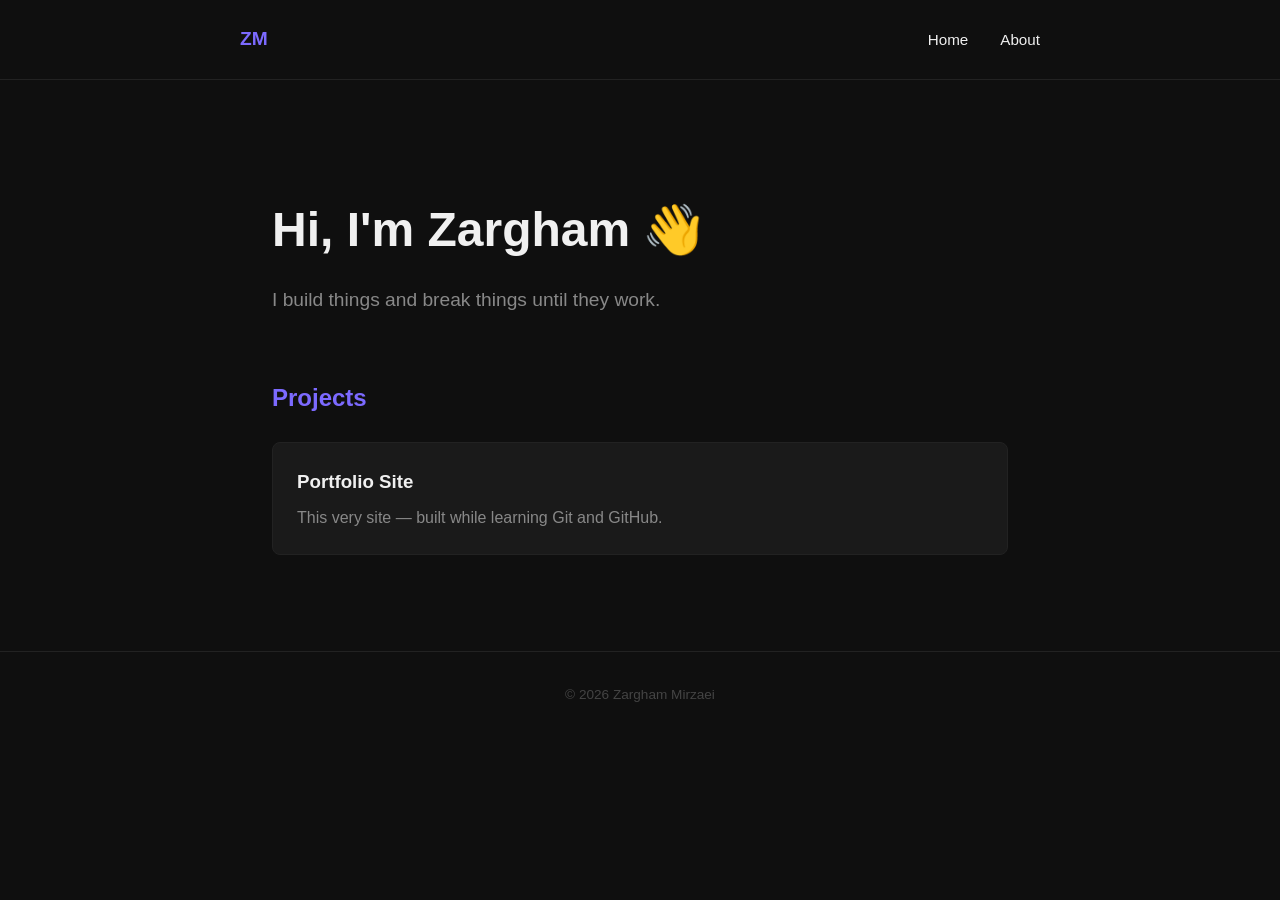
==== index.html @ f3399189 "Add homepage and stylesheet" ====
<!DOCTYPE html>
<html lang="en">
  <head>
    <meta charset="UTF-8" />
    <meta name="viewport" content="width=device-width, initial-scale=1.0" />
    <title>Zargham Mirzaei</title>
    <link rel="stylesheet" href="style.css" />
  </head>
  <body>
    <header>
      <nav>
        <span class="logo">ZM</span>
        <ul>
          <li><a href="index.html">Home</a></li>
          <li><a href="about.html">About</a></li>
        </ul>
      </nav>
    </header>

    <main>
      <section class="hero">
        <h1>Hi, I'm Zargham 👋</h1>
        <p>I build things and break things until they work.</p>
      </section>

      <section class="projects">
        <h2>Projects</h2>
        <div class="card">
          <h3>Portfolio Site</h3>
          <p>This very site — built while learning Git and GitHub.</p>
        </div>
      </section>
    </main>

    <footer>
      <p>© 2026 Zargham Mirzaei</p>
    </footer>
  </body>
</html>
---- style.css ----
* {
  margin: 0;
  padding: 0;
  box-sizing: border-box;
}

body {
  font-family: -apple-system, BlinkMacSystemFont, "Segoe UI", sans-serif;
  background: #0f0f0f;
  color: #f0f0f0;
  line-height: 1.6;
}

/* NAV */
header {
  padding: 1.5rem 2rem;
  border-bottom: 1px solid #222;
}

nav {
  display: flex;
  justify-content: space-between;
  align-items: center;
  max-width: 800px;
  margin: 0 auto;
}

.logo {
  font-weight: 700;
  font-size: 1.2rem;
  color: #7c6aff;
}

nav ul {
  list-style: none;
  display: flex;
  gap: 2rem;
}

nav a {
  color: #f0f0f0;
  text-decoration: none;
  font-size: 0.95rem;
}

nav a:hover {
  color: #7c6aff;
}

/* HERO */
main {
  max-width: 800px;
  margin: 0 auto;
  padding: 2rem;
}

.hero {
  padding: 5rem 0 4rem;
}

.hero h1 {
  font-size: 3rem;
  margin-bottom: 1rem;
}

.hero p {
  font-size: 1.2rem;
  color: #888;
}

/* PROJECTS */
.projects h2 {
  font-size: 1.5rem;
  margin-bottom: 1.5rem;
  color: #7c6aff;
}

.card {
  background: #1a1a1a;
  border: 1px solid #222;
  border-radius: 8px;
  padding: 1.5rem;
}

.card h3 {
  margin-bottom: 0.5rem;
}

.card p {
  color: #888;
}

/* FOOTER */
footer {
  text-align: center;
  padding: 2rem;
  margin-top: 4rem;
  border-top: 1px solid #222;
  color: #444;
  font-size: 0.85rem;
}
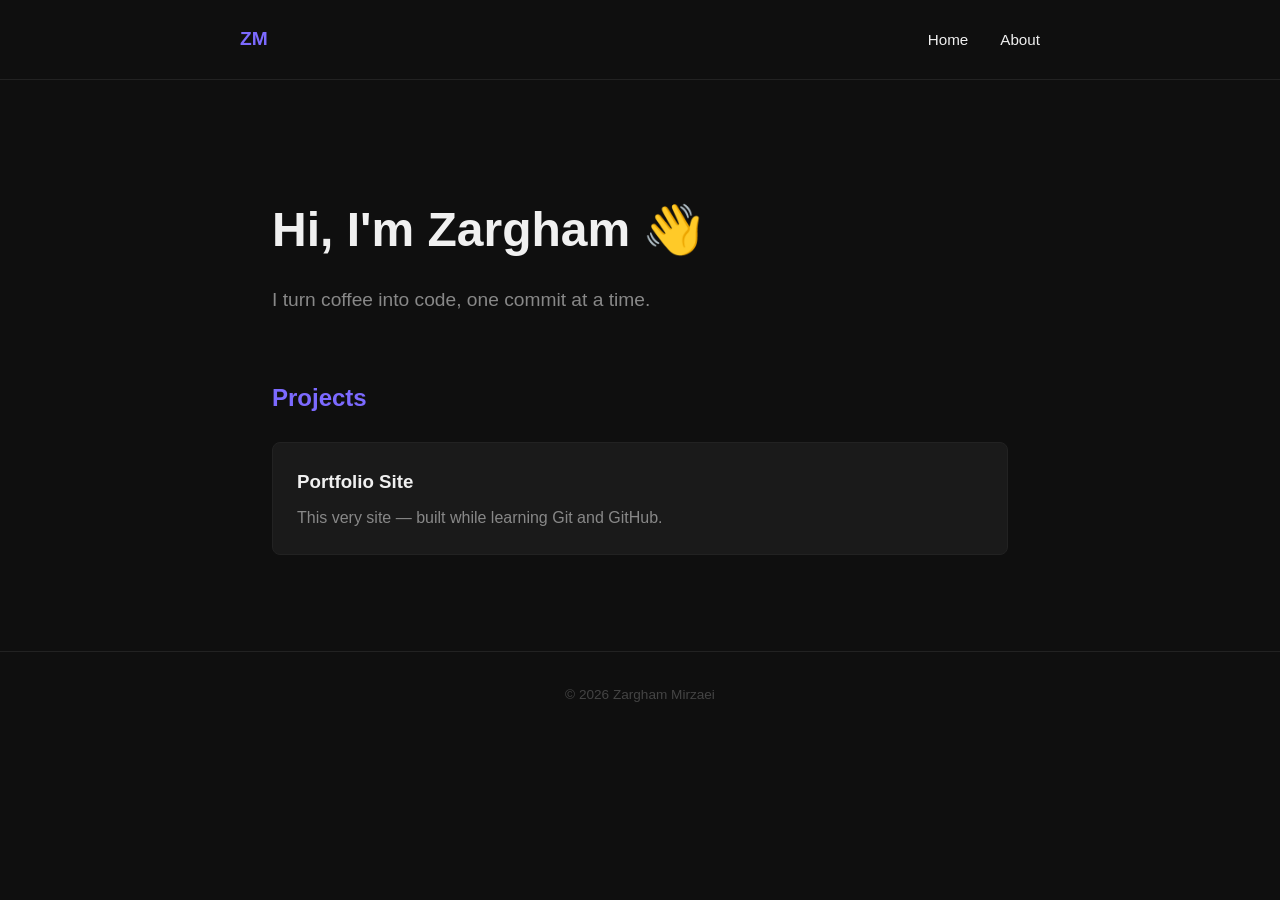
==== commit 1920b1b8: "update hero tag" ====
--- a/index.html
+++ b/index.html
@@ -1,4 +1,4 @@
-<!DOCTYPE html>
+<!doctype html>
 <html lang="en">
   <head>
     <meta charset="UTF-8" />
@@ -20,7 +20,7 @@
     <main>
       <section class="hero">
         <h1>Hi, I'm Zargham 👋</h1>
-        <p>I build things and break things until they work.</p>
+        <p>I turn coffee into code, one commit at a time.</p>
       </section>
 
       <section class="projects">
@@ -36,4 +36,4 @@
       <p>© 2026 Zargham Mirzaei</p>
     </footer>
   </body>
-</html>+</html>
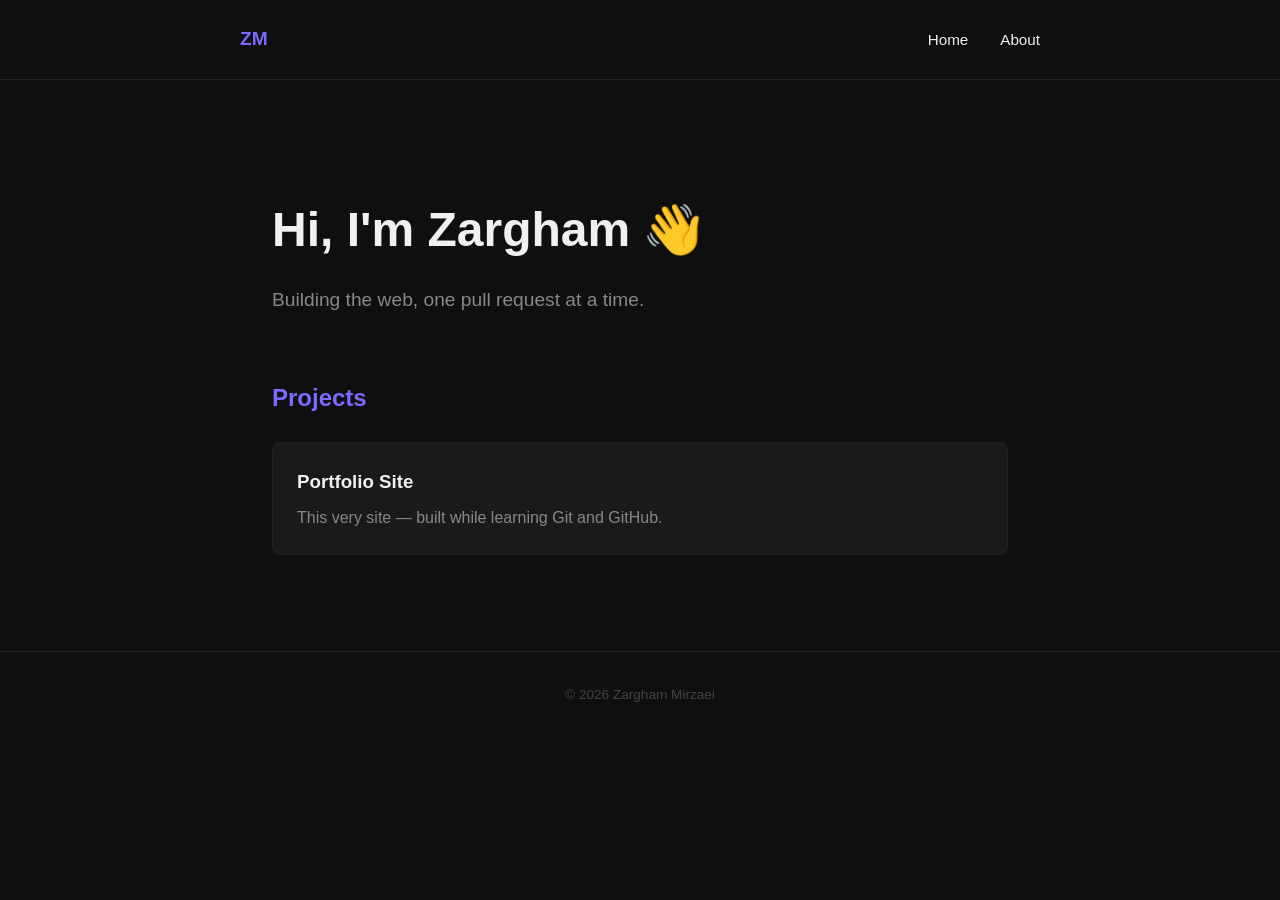
==== commit 233b6172: "redesign the hero tag" ====
--- a/index.html
+++ b/index.html
@@ -20,7 +20,7 @@
     <main>
       <section class="hero">
         <h1>Hi, I'm Zargham 👋</h1>
-        <p>I turn coffee into code, one commit at a time.</p>
+        <p>Building the web, one pull request at a time.</p>
       </section>
 
       <section class="projects">
